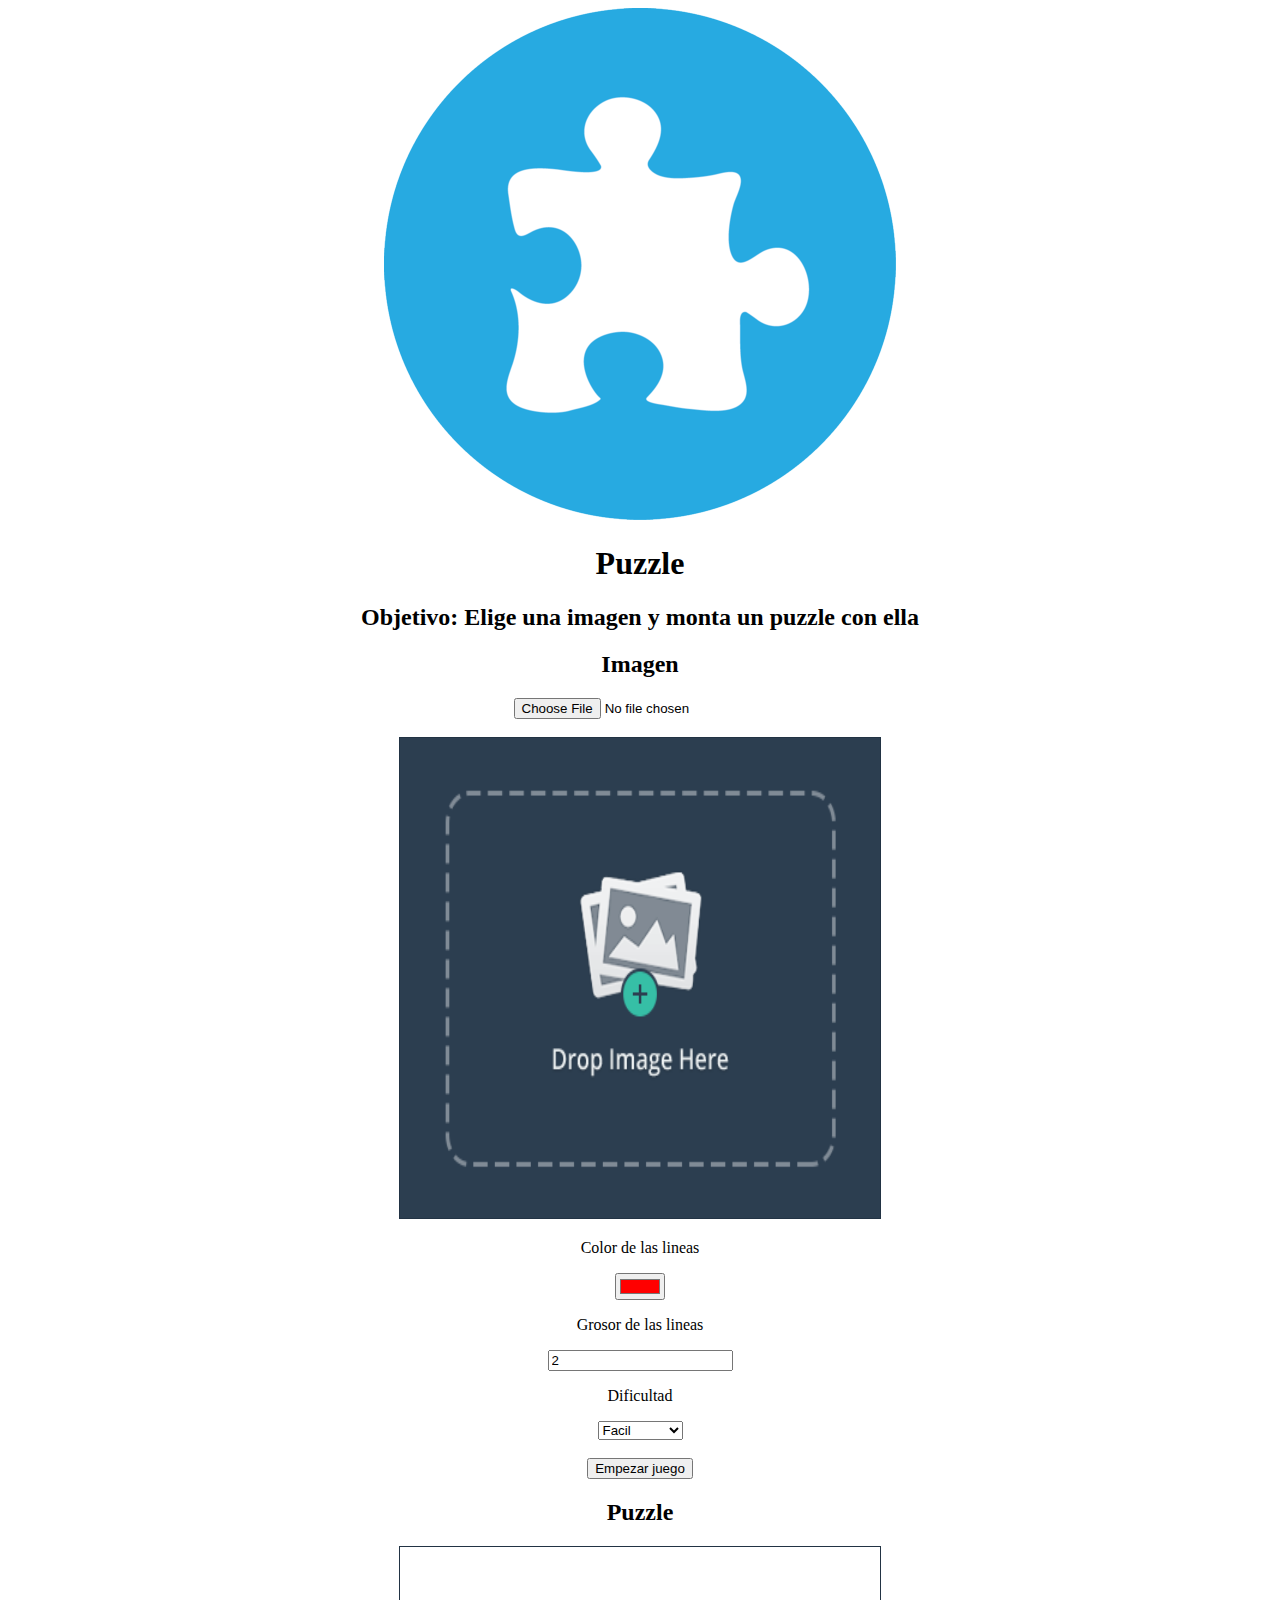
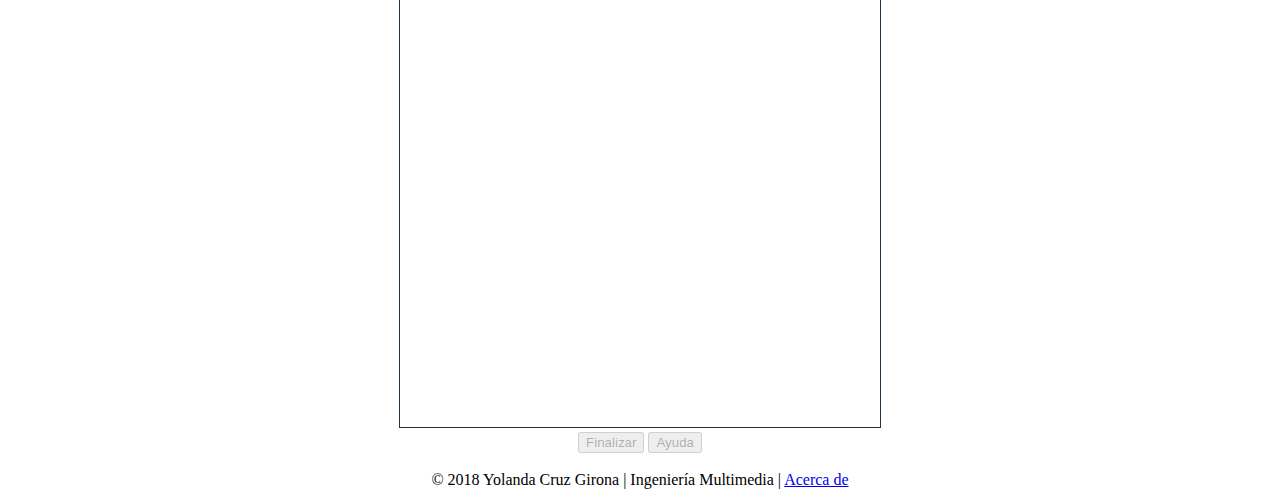
==== index.html @ 963740ae "Add files via upload" ====
<!DOCTYPE html>
<html lang="es">


	<head>
		<meta charset="UTF-8">
		<meta name="author" content="Yolanda Cruz Girona">
		<title>Puzzle</title>
		<script src="javascript/script.js"></script>
		<link rel="stylesheet" href="css/estilo.css">
	</head>

  <body onload="init();">
		<header>
      <a id="logo" href="index.html"><img src="img/logo.png" alt="Logo"></a>
      <div>
  			<h1>Puzzle</h1>
        <h2>Objetivo: Elige una imagen y monta un puzzle con ella<h2>
      </div>
		</header>
    <section>
      <h2>Imagen</h2>
			<form id="form1">
				<input id="uploadImage" type="file" name="myPhoto" onchange="cambiarFoto();" accept="image/*"/>
			</form>
			<br>
      <canvas width="480" height="480" id="cv01" onclick="cambiarFotoclick();">

			</canvas>
			<br>
			<fieldset id="myModal2" class="modal">

			  <!-- Modal content -->
			  <div class="modal-content" id="modal-content">
			    <span class="close">&times;</span>
			    <h2>¡Error!</h2>
					<p>No has seleccionado ninguna imagen</p>
			  </div>

			</fieldset>
        <article>
          <p>Color de las lineas</p>
          <input id="botCol" type="color" name="favcolor" value="#ff0000">
          <p>Grosor de las lineas</p>
          <input id="grosor" value=2 type="numer">
          <p>Dificultad</p>
         <select id="botDif">
            <option value="0">Facil</option>
            <option value="1">Intermedia</option>
            <option value="2">Dificil</option>
          </select>
        </article>
				<br>
				<button id="botEmp" onclick="empezarJuego()" id="myBtn">Empezar juego</button>
				<br>
    </section>
    <section>
      <h2>Puzzle</h2>
      <div id="number"></div>
      <canvas width="480" height="480" id="cv02" onmousemove="mouse_move(event);" onclick="mouse_click(event);">

			</canvas>
			<br>
			<article>
				<button id="botFin" disabled onclick="finalizar();">Finalizar</button>
				<button id="botAyu" disabled>Ayuda</button>
			</article>
			<br>
    </section>
    <footer>
      © 2018 Yolanda Cruz Girona | Ingeniería Multimedia | <a href="acerca.html" >Acerca de</a>
    </footer>
  </body>
</html>
---- css/estilo.css ----
body{
	text-align: center;
}

canvas{
	border: 1px solid #234;
}
/*section{
	display: inline-block;
	float: left;
	margin-left: .3em;
}*/

/* The Modal (background) */
.modal {
    display: none; /* Hidden by default */
    position: fixed; /* Stay in place */
    /*z-index: 1; /* Sit on top */
    padding-top: 25em; /* Location of the box */
    left: 0;
    top: 0;
    width: 100%; /* Full width */
    height: 100%; /* Full height */
    overflow: auto; /* Enable scroll if needed */
    background-color: #99cc99; /* Fallback color */
    background-color: rgba(0,0,0,0.4); /* Black w/ opacity */
}

/* Modal Content */
.modal-content {
    background-color: #99cc99;
		color: white;
    margin: auto;
    padding: 2em;
    /*border: 1px solid #888;*/
    width: 30%;

}

/* The Close Button */
.close {
    color: #aaaaaa;
    float: right;
    font-size: 28px;
    font-weight: bold;
}

.close:hover,
.close:focus {
    color: #000;
    text-decoration: none;
    cursor: pointer;
}
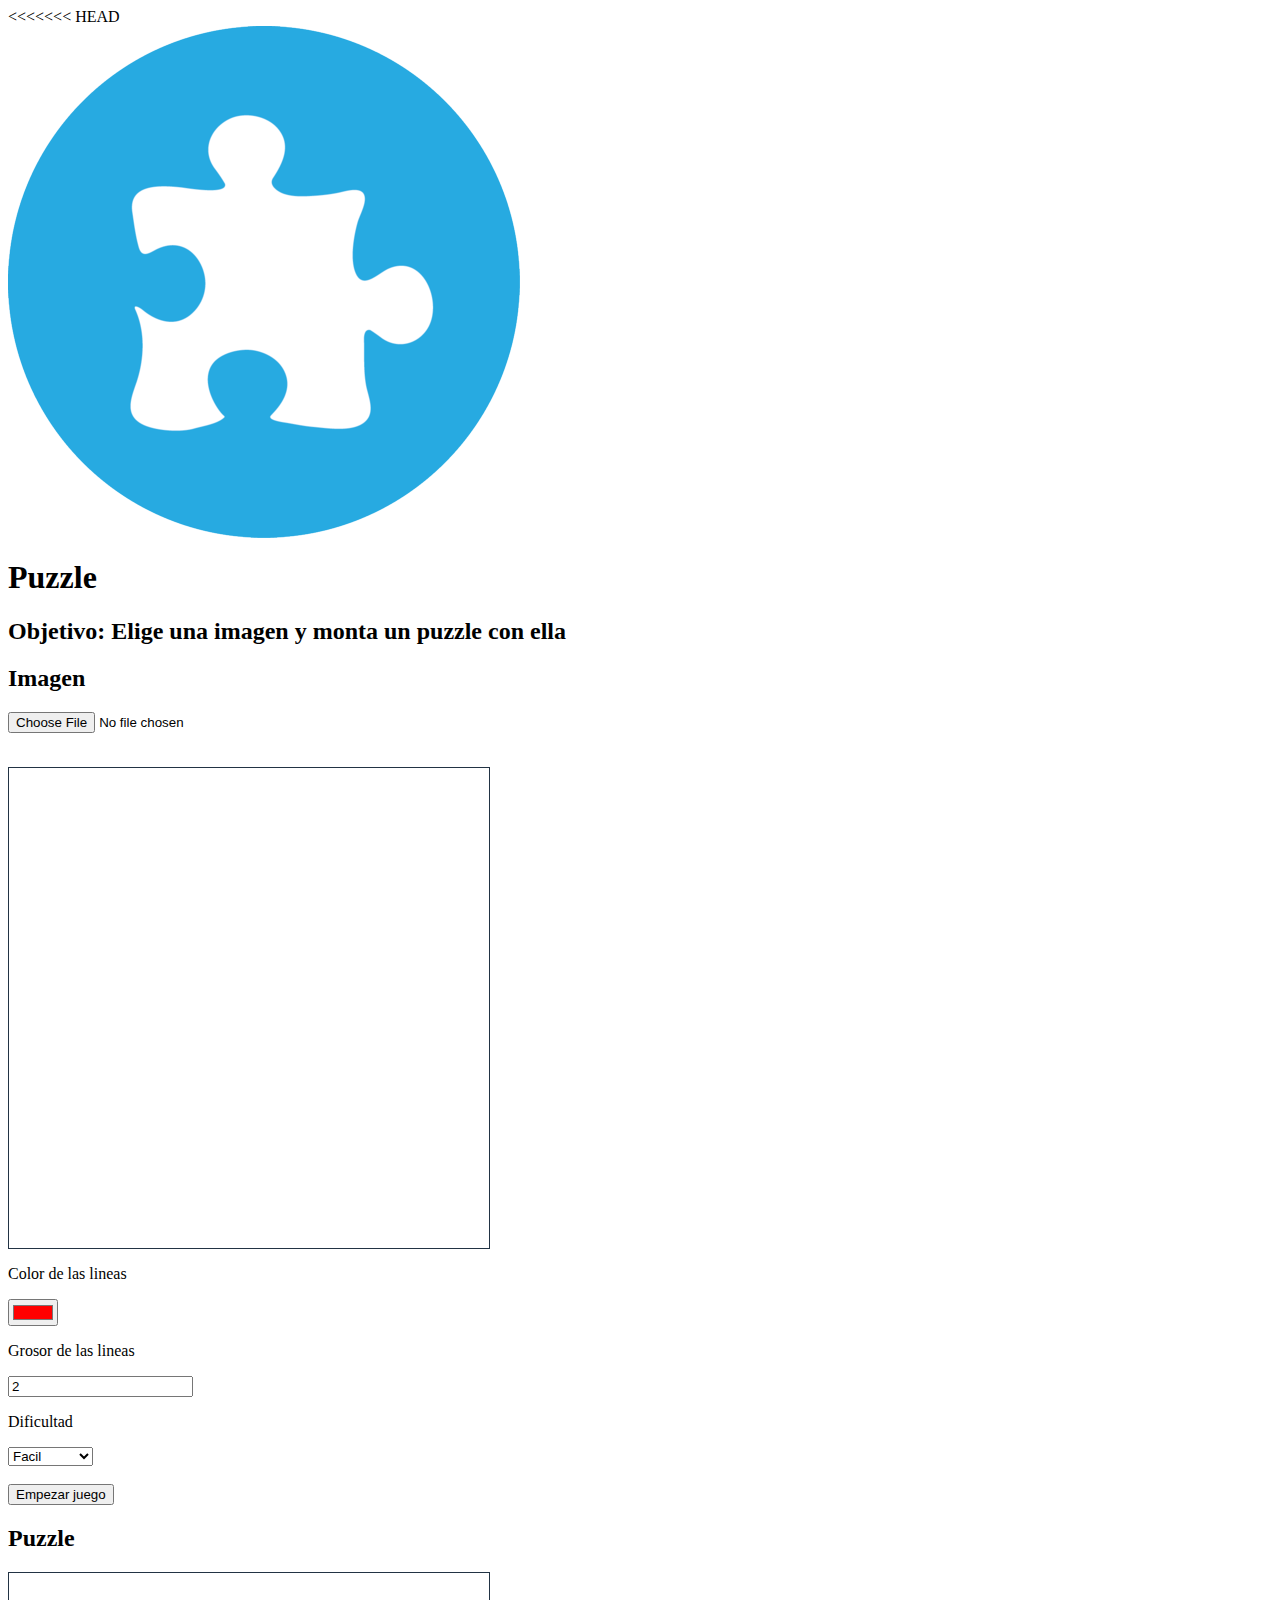
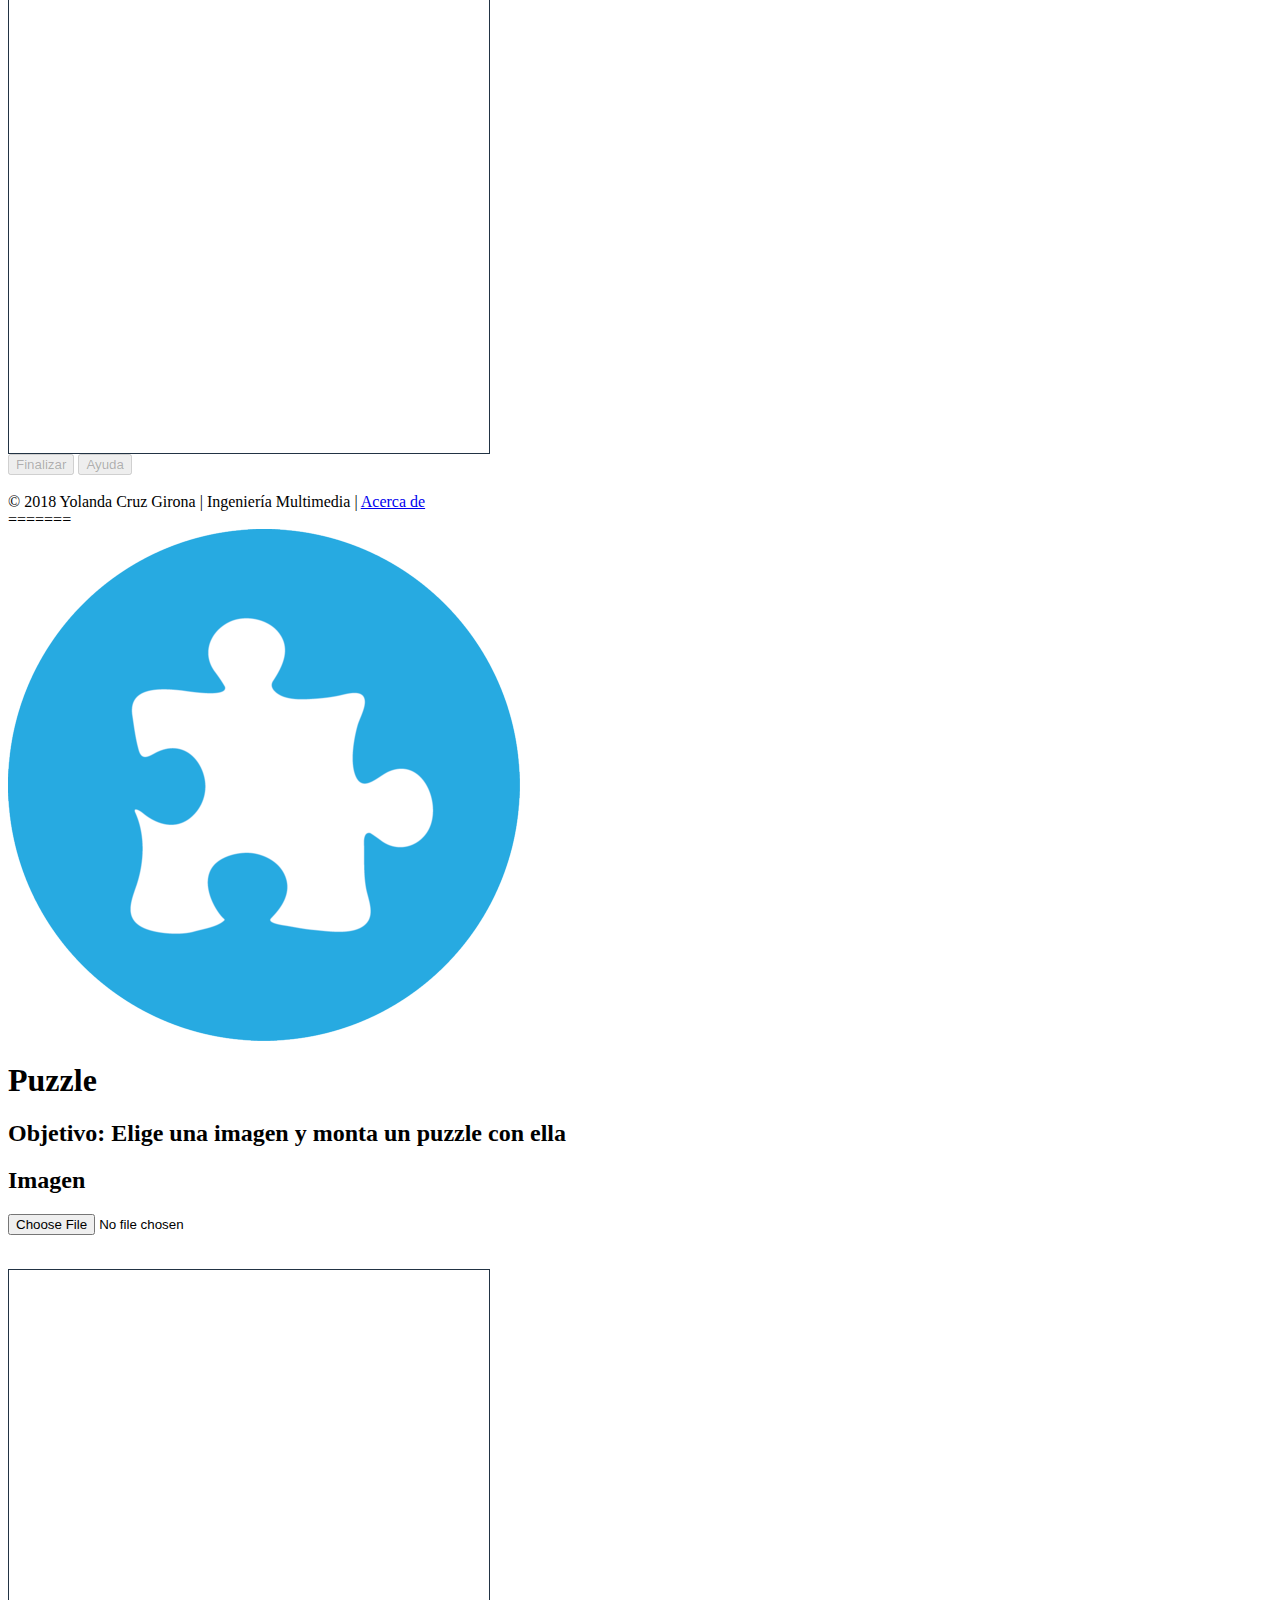
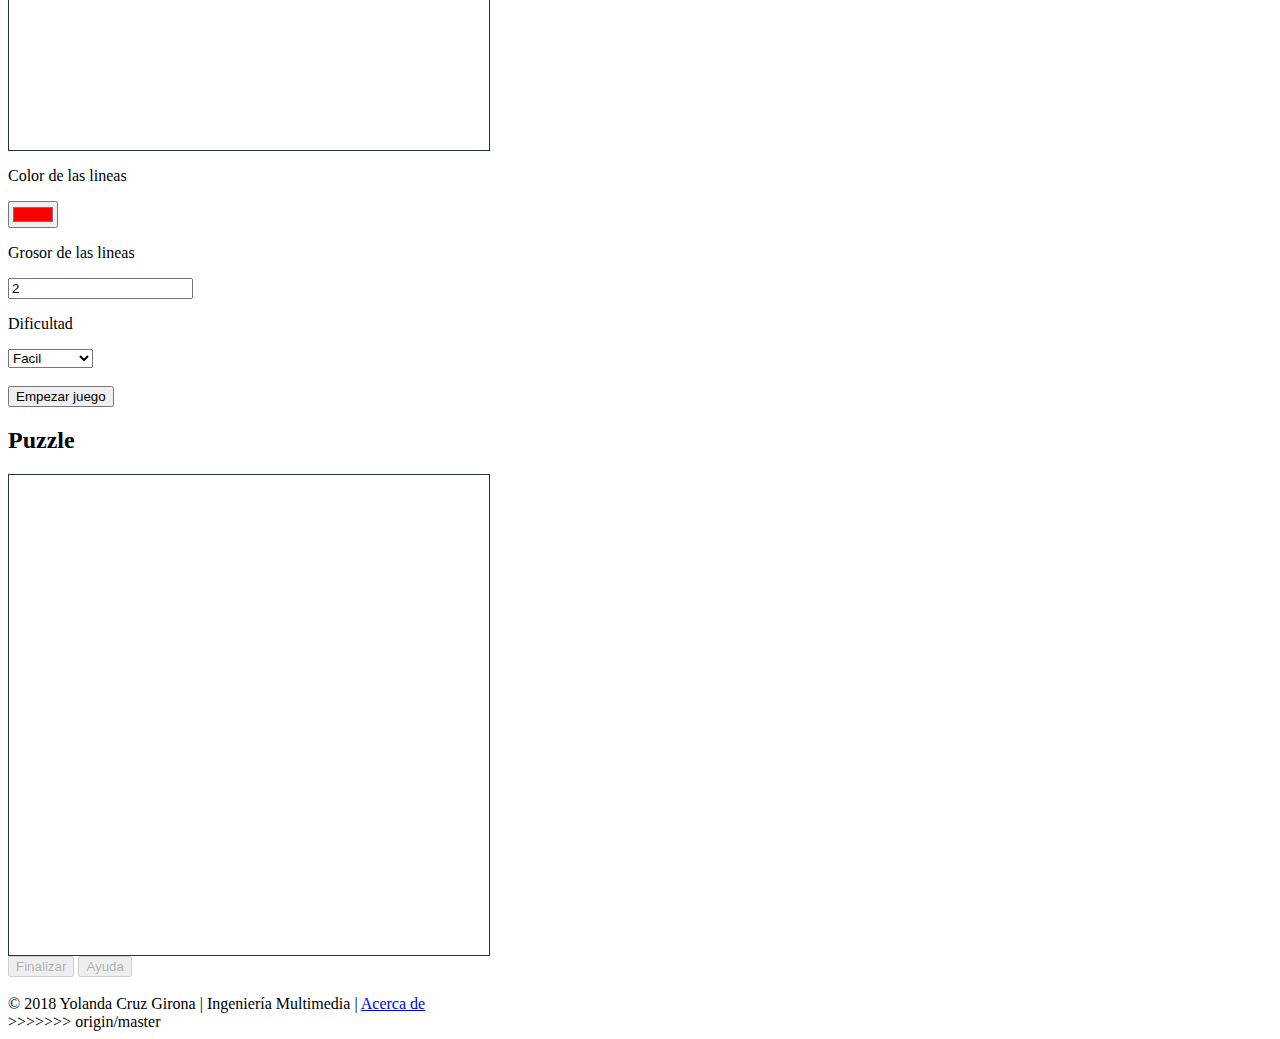
==== commit 906bde29: "Merge remote-tracking branch 'origin/master'" ====
--- a/index.html
+++ b/index.html
@@ -1,74 +1,144 @@
-<!DOCTYPE html>
-<html lang="es">
-
-
-	<head>
-		<meta charset="UTF-8">
-		<meta name="author" content="Yolanda Cruz Girona">
-		<title>Puzzle</title>
-		<script src="javascript/script.js"></script>
-		<link rel="stylesheet" href="css/estilo.css">
-	</head>
-
-  <body onload="init();">
-		<header>
-      <a id="logo" href="index.html"><img src="img/logo.png" alt="Logo"></a>
-      <div>
-  			<h1>Puzzle</h1>
-        <h2>Objetivo: Elige una imagen y monta un puzzle con ella<h2>
-      </div>
-		</header>
-    <section>
-      <h2>Imagen</h2>
-			<form id="form1">
-				<input id="uploadImage" type="file" name="myPhoto" onchange="cambiarFoto();" accept="image/*"/>
-			</form>
-			<br>
-      <canvas width="480" height="480" id="cv01" onclick="cambiarFotoclick();">
-
-			</canvas>
-			<br>
-			<fieldset id="myModal2" class="modal">
-
-			  <!-- Modal content -->
-			  <div class="modal-content" id="modal-content">
-			    <span class="close">&times;</span>
-			    <h2>¡Error!</h2>
-					<p>No has seleccionado ninguna imagen</p>
-			  </div>
-
-			</fieldset>
-        <article>
-          <p>Color de las lineas</p>
-          <input id="botCol" type="color" name="favcolor" value="#ff0000">
-          <p>Grosor de las lineas</p>
-          <input id="grosor" value=2 type="numer">
-          <p>Dificultad</p>
-         <select id="botDif">
-            <option value="0">Facil</option>
-            <option value="1">Intermedia</option>
-            <option value="2">Dificil</option>
-          </select>
-        </article>
-				<br>
-				<button id="botEmp" onclick="empezarJuego()" id="myBtn">Empezar juego</button>
-				<br>
-    </section>
-    <section>
-      <h2>Puzzle</h2>
-      <div id="number"></div>
-      <canvas width="480" height="480" id="cv02" onmousemove="mouse_move(event);" onclick="mouse_click(event);">
-
-			</canvas>
-			<br>
-			<article>
-				<button id="botFin" disabled onclick="finalizar();">Finalizar</button>
-				<button id="botAyu" disabled>Ayuda</button>
-			</article>
-			<br>
-    </section>
-    <footer>
-      © 2018 Yolanda Cruz Girona | Ingeniería Multimedia | <a href="acerca.html" >Acerca de</a>
-    </footer>
-  </body>
-</html>
+<<<<<<< HEAD
+<!DOCTYPE html>
+<html lang="es">
+
+
+	<head>
+		<meta charset="UTF-8">
+		<meta name="author" content="Yolanda Cruz Girona">
+		<title>Puzzle</title>
+		<script src="javascript/script.js"></script>
+		<link rel="stylesheet" href="css/estilo.css">
+	</head>
+
+  <body onload="init();">
+		<header>
+      <a id="logo" href="index.html"><img src="img/logo.png" alt="Logo"></a>
+      <div>
+  			<h1>Puzzle</h1>
+        <h2>Objetivo: Elige una imagen y monta un puzzle con ella<h2>
+      </div>
+		</header>
+    <section>
+      <h2>Imagen</h2>
+			<form id="form1">
+				<input id="uploadImage" type="file" name="myPhoto" onchange="cambiarFoto();" accept="image/*"/>
+			</form>
+			<br>
+      <canvas width="480" height="480" id="cv01" onclick="cambiarFotoclick();">
+
+			</canvas>
+			<br>
+			<fieldset id="myModal2" class="modal">
+
+			</fieldset>
+        <article>
+          <p>Color de las lineas</p>
+          <input id="botCol" type="color" name="favcolor" value="#ff0000">
+          <p>Grosor de las lineas</p>
+          <input id="grosor" value=2 type="numer">
+          <p>Dificultad</p>
+         <select id="botDif">
+            <option value="0">Facil</option>
+            <option value="1">Intermedia</option>
+            <option value="2">Dificil</option>
+          </select>
+        </article>
+				<br>
+				<button id="botEmp" onclick="empezarJuego()" id="myBtn">Empezar juego</button>
+				<br>
+    </section>
+    <section>
+      <h2>Puzzle</h2>
+      <div id="number"></div>
+      <canvas width="480" height="480" id="cv02" onmousemove="mouse_move(event);" onclick="mouse_click(event);">
+
+			</canvas>
+			<br>
+			<article>
+				<button id="botFin" disabled onclick="finalizar();">Finalizar</button>
+				<button id="botAyu" disabled>Ayuda</button>
+			</article>
+			<br>
+    </section>
+    <footer>
+      © 2018 Yolanda Cruz Girona | Ingeniería Multimedia | <a href="acerca.html" >Acerca de</a>
+    </footer>
+  </body>
+</html>
+=======
+<!DOCTYPE html>
+<html lang="es">
+
+
+	<head>
+		<meta charset="UTF-8">
+		<meta name="author" content="Yolanda Cruz Girona">
+		<title>Puzzle</title>
+		<script src="javascript/script.js"></script>
+		<link rel="stylesheet" href="css/estilo.css">
+	</head>
+
+  <body onload="init();">
+		<header>
+      <a id="logo" href="index.html"><img src="img/logo.png" alt="Logo"></a>
+      <div>
+  			<h1>Puzzle</h1>
+        <h2>Objetivo: Elige una imagen y monta un puzzle con ella<h2>
+      </div>
+		</header>
+    <section>
+      <h2>Imagen</h2>
+			<form id="form1">
+				<input id="uploadImage" type="file" name="myPhoto" onchange="cambiarFoto();" accept="image/*"/>
+			</form>
+			<br>
+      <canvas width="480" height="480" id="cv01" onclick="cambiarFotoclick();">
+
+			</canvas>
+			<br>
+			<fieldset id="myModal2" class="modal">
+
+			  <!-- Modal content -->
+			  <div class="modal-content" id="modal-content">
+			    <span class="close">&times;</span>
+			    <h2>¡Error!</h2>
+					<p>No has seleccionado ninguna imagen</p>
+			  </div>
+
+			</fieldset>
+        <article>
+          <p>Color de las lineas</p>
+          <input id="botCol" type="color" name="favcolor" value="#ff0000">
+          <p>Grosor de las lineas</p>
+          <input id="grosor" value=2 type="numer">
+          <p>Dificultad</p>
+         <select id="botDif">
+            <option value="0">Facil</option>
+            <option value="1">Intermedia</option>
+            <option value="2">Dificil</option>
+          </select>
+        </article>
+				<br>
+				<button id="botEmp" onclick="empezarJuego()" id="myBtn">Empezar juego</button>
+				<br>
+    </section>
+    <section>
+      <h2>Puzzle</h2>
+      <div id="number"></div>
+      <canvas width="480" height="480" id="cv02" onmousemove="mouse_move(event);" onclick="mouse_click(event);">
+
+			</canvas>
+			<br>
+			<article>
+				<button id="botFin" disabled onclick="finalizar();">Finalizar</button>
+				<button id="botAyu" disabled>Ayuda</button>
+			</article>
+			<br>
+    </section>
+    <footer>
+      © 2018 Yolanda Cruz Girona | Ingeniería Multimedia | <a href="acerca.html" >Acerca de</a>
+    </footer>
+  </body>
+</html>
+>>>>>>> origin/master
--- a/css/estilo.css
+++ b/css/estilo.css
@@ -1,53 +1,109 @@
-body{
-	text-align: center;
-}
-
-canvas{
-	border: 1px solid #234;
-}
-/*section{
-	display: inline-block;
-	float: left;
-	margin-left: .3em;
-}*/
-
-/* The Modal (background) */
-.modal {
-    display: none; /* Hidden by default */
-    position: fixed; /* Stay in place */
-    /*z-index: 1; /* Sit on top */
-    padding-top: 25em; /* Location of the box */
-    left: 0;
-    top: 0;
-    width: 100%; /* Full width */
-    height: 100%; /* Full height */
-    overflow: auto; /* Enable scroll if needed */
-    background-color: #99cc99; /* Fallback color */
-    background-color: rgba(0,0,0,0.4); /* Black w/ opacity */
-}
-
-/* Modal Content */
-.modal-content {
-    background-color: #99cc99;
-		color: white;
-    margin: auto;
-    padding: 2em;
-    /*border: 1px solid #888;*/
-    width: 30%;
-
-}
-
-/* The Close Button */
-.close {
-    color: #aaaaaa;
-    float: right;
-    font-size: 28px;
-    font-weight: bold;
-}
-
-.close:hover,
-.close:focus {
-    color: #000;
-    text-decoration: none;
-    cursor: pointer;
-}
+<<<<<<< HEAD
+body{
+	text-align: center;
+}
+
+canvas{
+	border: 1px solid #234;
+}
+/*section{
+	display: inline-block;
+	float: left;
+	margin-left: .3em;
+}*/
+
+/* The Modal (background) */
+.modal {
+    display: none; /* Hidden by default */
+    position: fixed; /* Stay in place */
+    /*z-index: 1; /* Sit on top */
+    padding-top: 25em; /* Location of the box */
+    left: 0;
+    top: 0;
+    width: 100%; /* Full width */
+    height: 100%; /* Full height */
+    overflow: auto; /* Enable scroll if needed */
+    background-color: #99cc99; /* Fallback color */
+    background-color: rgba(0,0,0,0.4); /* Black w/ opacity */
+}
+
+/* Modal Content */
+.modal-content {
+    background-color: #99cc99;
+		color: white;
+    margin: auto;
+    padding: 2em;
+    /*border: 1px solid #888;*/
+    width: 30%;
+
+}
+
+/* The Close Button */
+.close {
+    color: #aaaaaa;
+    float: right;
+    font-size: 28px;
+    font-weight: bold;
+}
+
+.close:hover,
+.close:focus {
+    color: #000;
+    text-decoration: none;
+    cursor: pointer;
+}
+=======
+body{
+	text-align: center;
+}
+
+canvas{
+	border: 1px solid #234;
+}
+/*section{
+	display: inline-block;
+	float: left;
+	margin-left: .3em;
+}*/
+
+/* The Modal (background) */
+.modal {
+    display: none; /* Hidden by default */
+    position: fixed; /* Stay in place */
+    /*z-index: 1; /* Sit on top */
+    padding-top: 25em; /* Location of the box */
+    left: 0;
+    top: 0;
+    width: 100%; /* Full width */
+    height: 100%; /* Full height */
+    overflow: auto; /* Enable scroll if needed */
+    background-color: #99cc99; /* Fallback color */
+    background-color: rgba(0,0,0,0.4); /* Black w/ opacity */
+}
+
+/* Modal Content */
+.modal-content {
+    background-color: #99cc99;
+		color: white;
+    margin: auto;
+    padding: 2em;
+    /*border: 1px solid #888;*/
+    width: 30%;
+
+}
+
+/* The Close Button */
+.close {
+    color: #aaaaaa;
+    float: right;
+    font-size: 28px;
+    font-weight: bold;
+}
+
+.close:hover,
+.close:focus {
+    color: #000;
+    text-decoration: none;
+    cursor: pointer;
+}
+>>>>>>> origin/master
--- a/css/estilo.css
+++ b/css/estilo.css
@@ -1,53 +1,109 @@
-body{
-	text-align: center;
-}
-
-canvas{
-	border: 1px solid #234;
-}
-/*section{
-	display: inline-block;
-	float: left;
-	margin-left: .3em;
-}*/
-
-/* The Modal (background) */
-.modal {
-    display: none; /* Hidden by default */
-    position: fixed; /* Stay in place */
-    /*z-index: 1; /* Sit on top */
-    padding-top: 25em; /* Location of the box */
-    left: 0;
-    top: 0;
-    width: 100%; /* Full width */
-    height: 100%; /* Full height */
-    overflow: auto; /* Enable scroll if needed */
-    background-color: #99cc99; /* Fallback color */
-    background-color: rgba(0,0,0,0.4); /* Black w/ opacity */
-}
-
-/* Modal Content */
-.modal-content {
-    background-color: #99cc99;
-		color: white;
-    margin: auto;
-    padding: 2em;
-    /*border: 1px solid #888;*/
-    width: 30%;
-
-}
-
-/* The Close Button */
-.close {
-    color: #aaaaaa;
-    float: right;
-    font-size: 28px;
-    font-weight: bold;
-}
-
-.close:hover,
-.close:focus {
-    color: #000;
-    text-decoration: none;
-    cursor: pointer;
-}
+<<<<<<< HEAD
+body{
+	text-align: center;
+}
+
+canvas{
+	border: 1px solid #234;
+}
+/*section{
+	display: inline-block;
+	float: left;
+	margin-left: .3em;
+}*/
+
+/* The Modal (background) */
+.modal {
+    display: none; /* Hidden by default */
+    position: fixed; /* Stay in place */
+    /*z-index: 1; /* Sit on top */
+    padding-top: 25em; /* Location of the box */
+    left: 0;
+    top: 0;
+    width: 100%; /* Full width */
+    height: 100%; /* Full height */
+    overflow: auto; /* Enable scroll if needed */
+    background-color: #99cc99; /* Fallback color */
+    background-color: rgba(0,0,0,0.4); /* Black w/ opacity */
+}
+
+/* Modal Content */
+.modal-content {
+    background-color: #99cc99;
+		color: white;
+    margin: auto;
+    padding: 2em;
+    /*border: 1px solid #888;*/
+    width: 30%;
+
+}
+
+/* The Close Button */
+.close {
+    color: #aaaaaa;
+    float: right;
+    font-size: 28px;
+    font-weight: bold;
+}
+
+.close:hover,
+.close:focus {
+    color: #000;
+    text-decoration: none;
+    cursor: pointer;
+}
+=======
+body{
+	text-align: center;
+}
+
+canvas{
+	border: 1px solid #234;
+}
+/*section{
+	display: inline-block;
+	float: left;
+	margin-left: .3em;
+}*/
+
+/* The Modal (background) */
+.modal {
+    display: none; /* Hidden by default */
+    position: fixed; /* Stay in place */
+    /*z-index: 1; /* Sit on top */
+    padding-top: 25em; /* Location of the box */
+    left: 0;
+    top: 0;
+    width: 100%; /* Full width */
+    height: 100%; /* Full height */
+    overflow: auto; /* Enable scroll if needed */
+    background-color: #99cc99; /* Fallback color */
+    background-color: rgba(0,0,0,0.4); /* Black w/ opacity */
+}
+
+/* Modal Content */
+.modal-content {
+    background-color: #99cc99;
+		color: white;
+    margin: auto;
+    padding: 2em;
+    /*border: 1px solid #888;*/
+    width: 30%;
+
+}
+
+/* The Close Button */
+.close {
+    color: #aaaaaa;
+    float: right;
+    font-size: 28px;
+    font-weight: bold;
+}
+
+.close:hover,
+.close:focus {
+    color: #000;
+    text-decoration: none;
+    cursor: pointer;
+}
+>>>>>>> origin/master
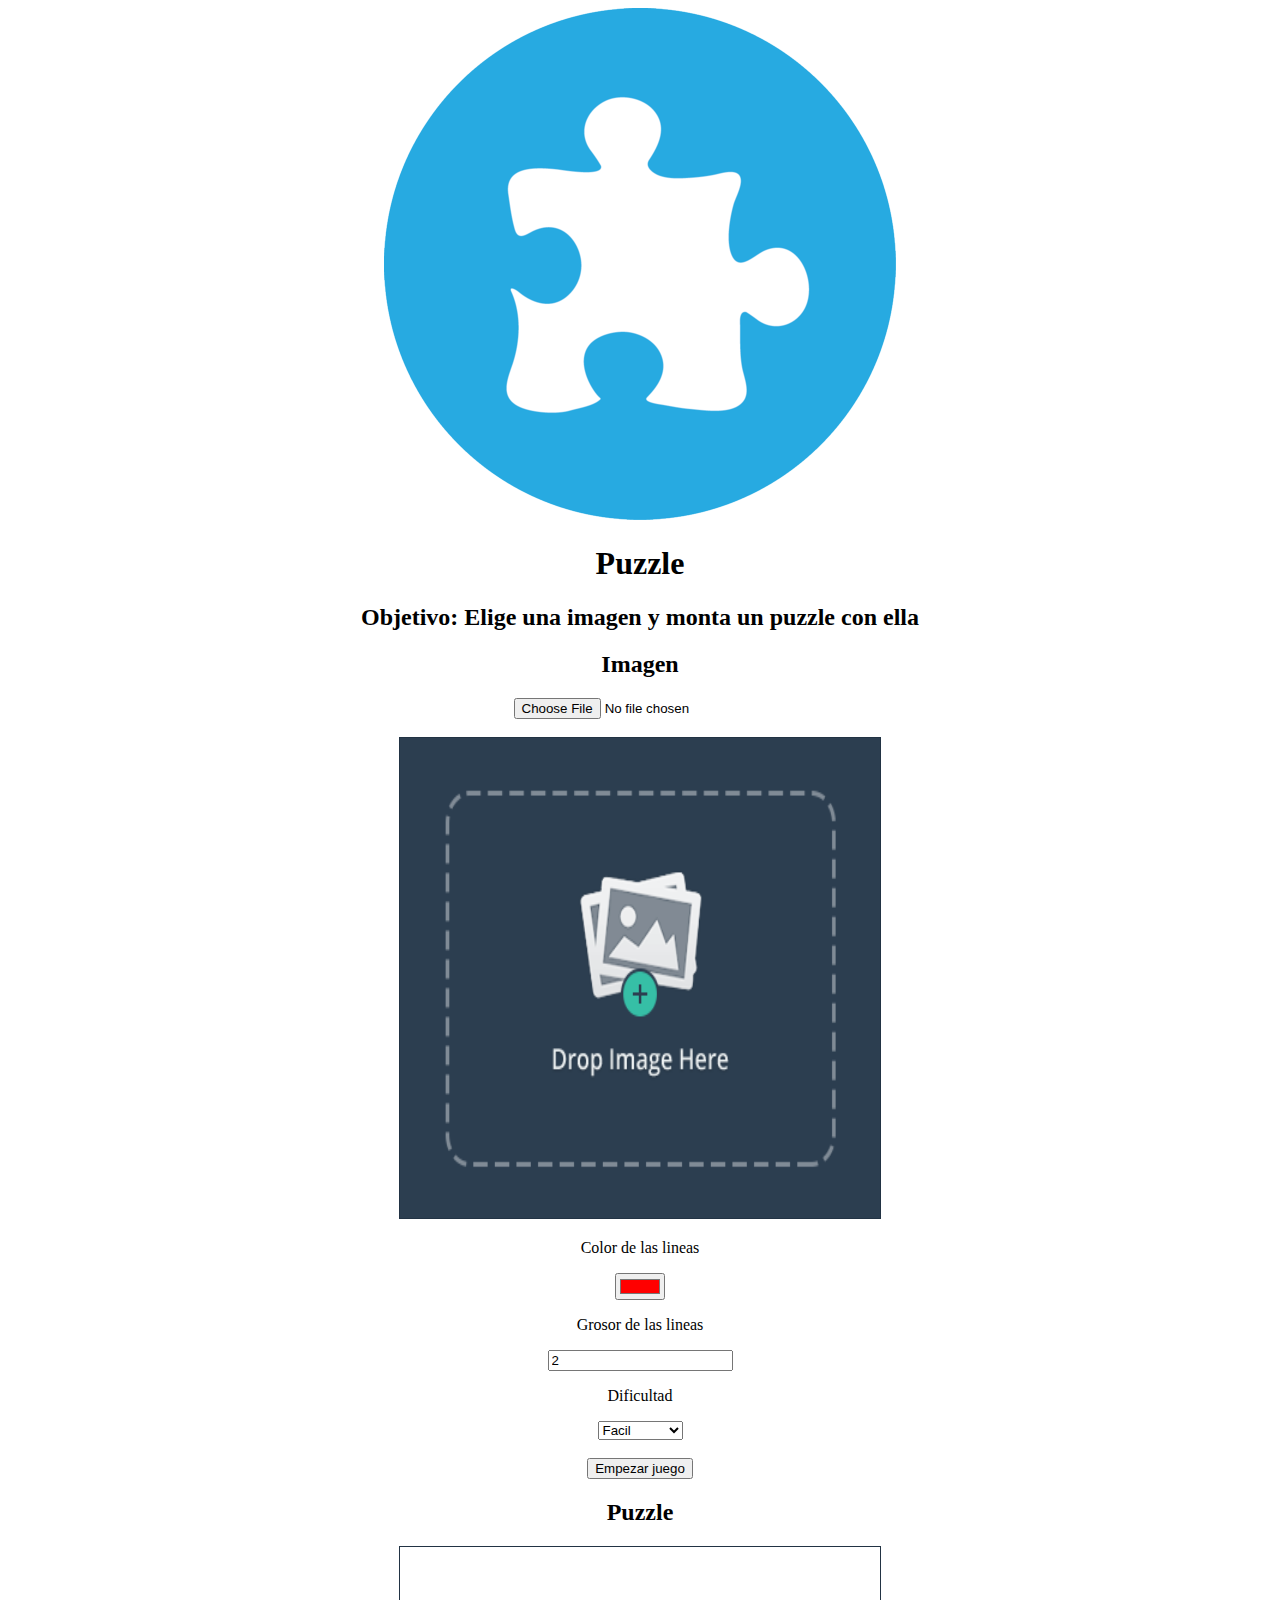
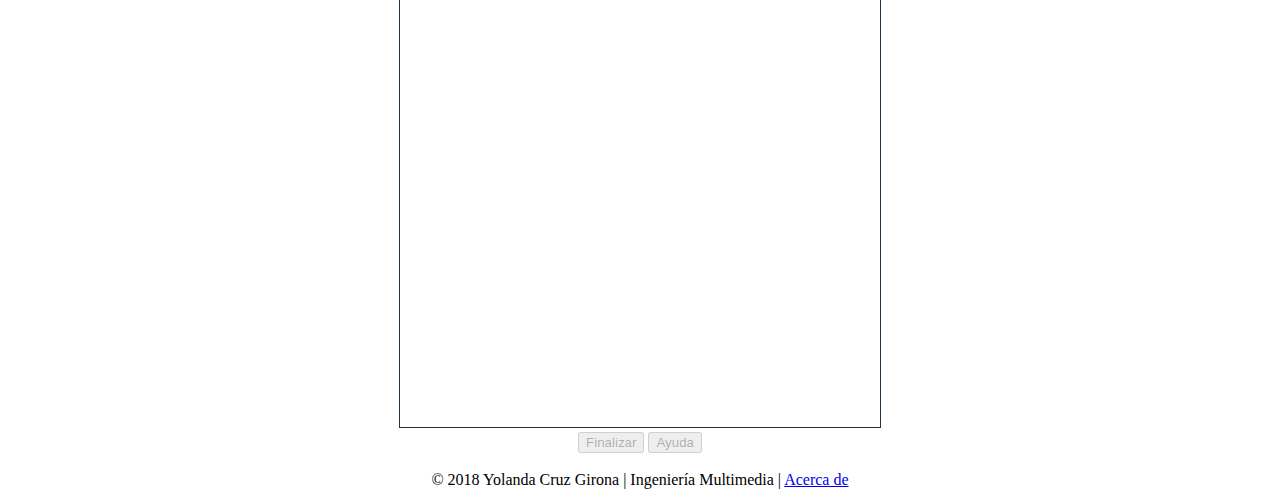
==== commit 5d26521e: "Add files via upload" ====
--- a/index.html
+++ b/index.html
@@ -1,144 +1,67 @@
-<<<<<<< HEAD
-<!DOCTYPE html>
-<html lang="es">
-
-
-	<head>
-		<meta charset="UTF-8">
-		<meta name="author" content="Yolanda Cruz Girona">
-		<title>Puzzle</title>
-		<script src="javascript/script.js"></script>
-		<link rel="stylesheet" href="css/estilo.css">
-	</head>
-
-  <body onload="init();">
-		<header>
-      <a id="logo" href="index.html"><img src="img/logo.png" alt="Logo"></a>
-      <div>
-  			<h1>Puzzle</h1>
-        <h2>Objetivo: Elige una imagen y monta un puzzle con ella<h2>
-      </div>
-		</header>
-    <section>
-      <h2>Imagen</h2>
-			<form id="form1">
-				<input id="uploadImage" type="file" name="myPhoto" onchange="cambiarFoto();" accept="image/*"/>
-			</form>
-			<br>
-      <canvas width="480" height="480" id="cv01" onclick="cambiarFotoclick();">
-
-			</canvas>
-			<br>
-			<fieldset id="myModal2" class="modal">
-
-			</fieldset>
-        <article>
-          <p>Color de las lineas</p>
-          <input id="botCol" type="color" name="favcolor" value="#ff0000">
-          <p>Grosor de las lineas</p>
-          <input id="grosor" value=2 type="numer">
-          <p>Dificultad</p>
-         <select id="botDif">
-            <option value="0">Facil</option>
-            <option value="1">Intermedia</option>
-            <option value="2">Dificil</option>
-          </select>
-        </article>
-				<br>
-				<button id="botEmp" onclick="empezarJuego()" id="myBtn">Empezar juego</button>
-				<br>
-    </section>
-    <section>
-      <h2>Puzzle</h2>
-      <div id="number"></div>
-      <canvas width="480" height="480" id="cv02" onmousemove="mouse_move(event);" onclick="mouse_click(event);">
-
-			</canvas>
-			<br>
-			<article>
-				<button id="botFin" disabled onclick="finalizar();">Finalizar</button>
-				<button id="botAyu" disabled>Ayuda</button>
-			</article>
-			<br>
-    </section>
-    <footer>
-      © 2018 Yolanda Cruz Girona | Ingeniería Multimedia | <a href="acerca.html" >Acerca de</a>
-    </footer>
-  </body>
-</html>
-=======
-<!DOCTYPE html>
-<html lang="es">
-
-
-	<head>
-		<meta charset="UTF-8">
-		<meta name="author" content="Yolanda Cruz Girona">
-		<title>Puzzle</title>
-		<script src="javascript/script.js"></script>
-		<link rel="stylesheet" href="css/estilo.css">
-	</head>
-
-  <body onload="init();">
-		<header>
-      <a id="logo" href="index.html"><img src="img/logo.png" alt="Logo"></a>
-      <div>
-  			<h1>Puzzle</h1>
-        <h2>Objetivo: Elige una imagen y monta un puzzle con ella<h2>
-      </div>
-		</header>
-    <section>
-      <h2>Imagen</h2>
-			<form id="form1">
-				<input id="uploadImage" type="file" name="myPhoto" onchange="cambiarFoto();" accept="image/*"/>
-			</form>
-			<br>
-      <canvas width="480" height="480" id="cv01" onclick="cambiarFotoclick();">
-
-			</canvas>
-			<br>
-			<fieldset id="myModal2" class="modal">
-
-			  <!-- Modal content -->
-			  <div class="modal-content" id="modal-content">
-			    <span class="close">&times;</span>
-			    <h2>¡Error!</h2>
-					<p>No has seleccionado ninguna imagen</p>
-			  </div>
-
-			</fieldset>
-        <article>
-          <p>Color de las lineas</p>
-          <input id="botCol" type="color" name="favcolor" value="#ff0000">
-          <p>Grosor de las lineas</p>
-          <input id="grosor" value=2 type="numer">
-          <p>Dificultad</p>
-         <select id="botDif">
-            <option value="0">Facil</option>
-            <option value="1">Intermedia</option>
-            <option value="2">Dificil</option>
-          </select>
-        </article>
-				<br>
-				<button id="botEmp" onclick="empezarJuego()" id="myBtn">Empezar juego</button>
-				<br>
-    </section>
-    <section>
-      <h2>Puzzle</h2>
-      <div id="number"></div>
-      <canvas width="480" height="480" id="cv02" onmousemove="mouse_move(event);" onclick="mouse_click(event);">
-
-			</canvas>
-			<br>
-			<article>
-				<button id="botFin" disabled onclick="finalizar();">Finalizar</button>
-				<button id="botAyu" disabled>Ayuda</button>
-			</article>
-			<br>
-    </section>
-    <footer>
-      © 2018 Yolanda Cruz Girona | Ingeniería Multimedia | <a href="acerca.html" >Acerca de</a>
-    </footer>
-  </body>
-</html>
->>>>>>> origin/master
+<!DOCTYPE html>
+<html lang="es">
+
+
+	<head>
+		<meta charset="UTF-8">
+		<meta name="author" content="Yolanda Cruz Girona">
+		<title>Puzzle</title>
+		<script src="javascript/script.js"></script>
+		<link rel="stylesheet" href="css/estilo.css">
+	</head>
+
+  <body onload="init();">
+		<header>
+      <a id="logo" href="index.html"><img src="img/logo.png" alt="Logo"></a>
+      <div>
+  			<h1>Puzzle</h1>
+        <h2>Objetivo: Elige una imagen y monta un puzzle con ella<h2>
+      </div>
+		</header>
+    <section>
+      <h2>Imagen</h2>
+			<form id="form1">
+				<input id="uploadImage" type="file" name="myPhoto" onchange="cambiarFoto();" accept="image/*"/>
+			</form>
+			<br>
+      <canvas width="480" height="480" id="cv01" onclick="cambiarFotoclick();">
+
+			</canvas>
+			<br>
+			<fieldset id="myModal2" class="modal">
+
+			</fieldset>
+        <article>
+          <p>Color de las lineas</p>
+          <input id="botCol" type="color" name="favcolor" value="#ff0000">
+          <p>Grosor de las lineas</p>
+          <input id="grosor" value=2 type="numer">
+          <p>Dificultad</p>
+         <select id="botDif">
+            <option value="0">Facil</option>
+            <option value="1">Intermedia</option>
+            <option value="2">Dificil</option>
+          </select>
+        </article>
+				<br>
+				<button id="botEmp" onclick="empezarJuego()" id="myBtn">Empezar juego</button>
+				<br>
+    </section>
+    <section>
+      <h2>Puzzle</h2>
+      <div id="number"></div>
+      <canvas width="480" height="480" id="cv02" onmousemove="mouse_move(event);" onclick="mouse_click(event);">
+
+			</canvas>
+			<br>
+			<article>
+				<button id="botFin" disabled onclick="finalizar();">Finalizar</button>
+				<button id="botAyu" disabled>Ayuda</button>
+			</article>
+			<br>
+    </section>
+    <footer>
+      © 2018 Yolanda Cruz Girona | Ingeniería Multimedia | <a href="acerca.html" >Acerca de</a>
+    </footer>
+  </body>
+</html>
--- a/css/estilo.css
+++ b/css/estilo.css
@@ -1,109 +1,53 @@
-<<<<<<< HEAD
-body{
-	text-align: center;
-}
-
-canvas{
-	border: 1px solid #234;
-}
-/*section{
-	display: inline-block;
-	float: left;
-	margin-left: .3em;
-}*/
-
-/* The Modal (background) */
-.modal {
-    display: none; /* Hidden by default */
-    position: fixed; /* Stay in place */
-    /*z-index: 1; /* Sit on top */
-    padding-top: 25em; /* Location of the box */
-    left: 0;
-    top: 0;
-    width: 100%; /* Full width */
-    height: 100%; /* Full height */
-    overflow: auto; /* Enable scroll if needed */
-    background-color: #99cc99; /* Fallback color */
-    background-color: rgba(0,0,0,0.4); /* Black w/ opacity */
-}
-
-/* Modal Content */
-.modal-content {
-    background-color: #99cc99;
-		color: white;
-    margin: auto;
-    padding: 2em;
-    /*border: 1px solid #888;*/
-    width: 30%;
-
-}
-
-/* The Close Button */
-.close {
-    color: #aaaaaa;
-    float: right;
-    font-size: 28px;
-    font-weight: bold;
-}
-
-.close:hover,
-.close:focus {
-    color: #000;
-    text-decoration: none;
-    cursor: pointer;
-}
-=======
-body{
-	text-align: center;
-}
-
-canvas{
-	border: 1px solid #234;
-}
-/*section{
-	display: inline-block;
-	float: left;
-	margin-left: .3em;
-}*/
-
-/* The Modal (background) */
-.modal {
-    display: none; /* Hidden by default */
-    position: fixed; /* Stay in place */
-    /*z-index: 1; /* Sit on top */
-    padding-top: 25em; /* Location of the box */
-    left: 0;
-    top: 0;
-    width: 100%; /* Full width */
-    height: 100%; /* Full height */
-    overflow: auto; /* Enable scroll if needed */
-    background-color: #99cc99; /* Fallback color */
-    background-color: rgba(0,0,0,0.4); /* Black w/ opacity */
-}
-
-/* Modal Content */
-.modal-content {
-    background-color: #99cc99;
-		color: white;
-    margin: auto;
-    padding: 2em;
-    /*border: 1px solid #888;*/
-    width: 30%;
-
-}
-
-/* The Close Button */
-.close {
-    color: #aaaaaa;
-    float: right;
-    font-size: 28px;
-    font-weight: bold;
-}
-
-.close:hover,
-.close:focus {
-    color: #000;
-    text-decoration: none;
-    cursor: pointer;
-}
->>>>>>> origin/master
+body{
+	text-align: center;
+}
+
+canvas{
+	border: 1px solid #234;
+}
+/*section{
+	display: inline-block;
+	float: left;
+	margin-left: .3em;
+}*/
+
+/* The Modal (background) */
+.modal {
+    display: none; /* Hidden by default */
+    position: fixed; /* Stay in place */
+    /*z-index: 1; /* Sit on top */
+    padding-top: 25em; /* Location of the box */
+    left: 0;
+    top: 0;
+    width: 100%; /* Full width */
+    height: 100%; /* Full height */
+    overflow: auto; /* Enable scroll if needed */
+    background-color: #99cc99; /* Fallback color */
+    background-color: rgba(0,0,0,0.4); /* Black w/ opacity */
+}
+
+/* Modal Content */
+.modal-content {
+    background-color: #99cc99;
+		color: white;
+    margin: auto;
+    padding: 2em;
+    /*border: 1px solid #888;*/
+    width: 30%;
+
+}
+
+/* The Close Button */
+.close {
+    color: #aaaaaa;
+    float: right;
+    font-size: 28px;
+    font-weight: bold;
+}
+
+.close:hover,
+.close:focus {
+    color: #000;
+    text-decoration: none;
+    cursor: pointer;
+}
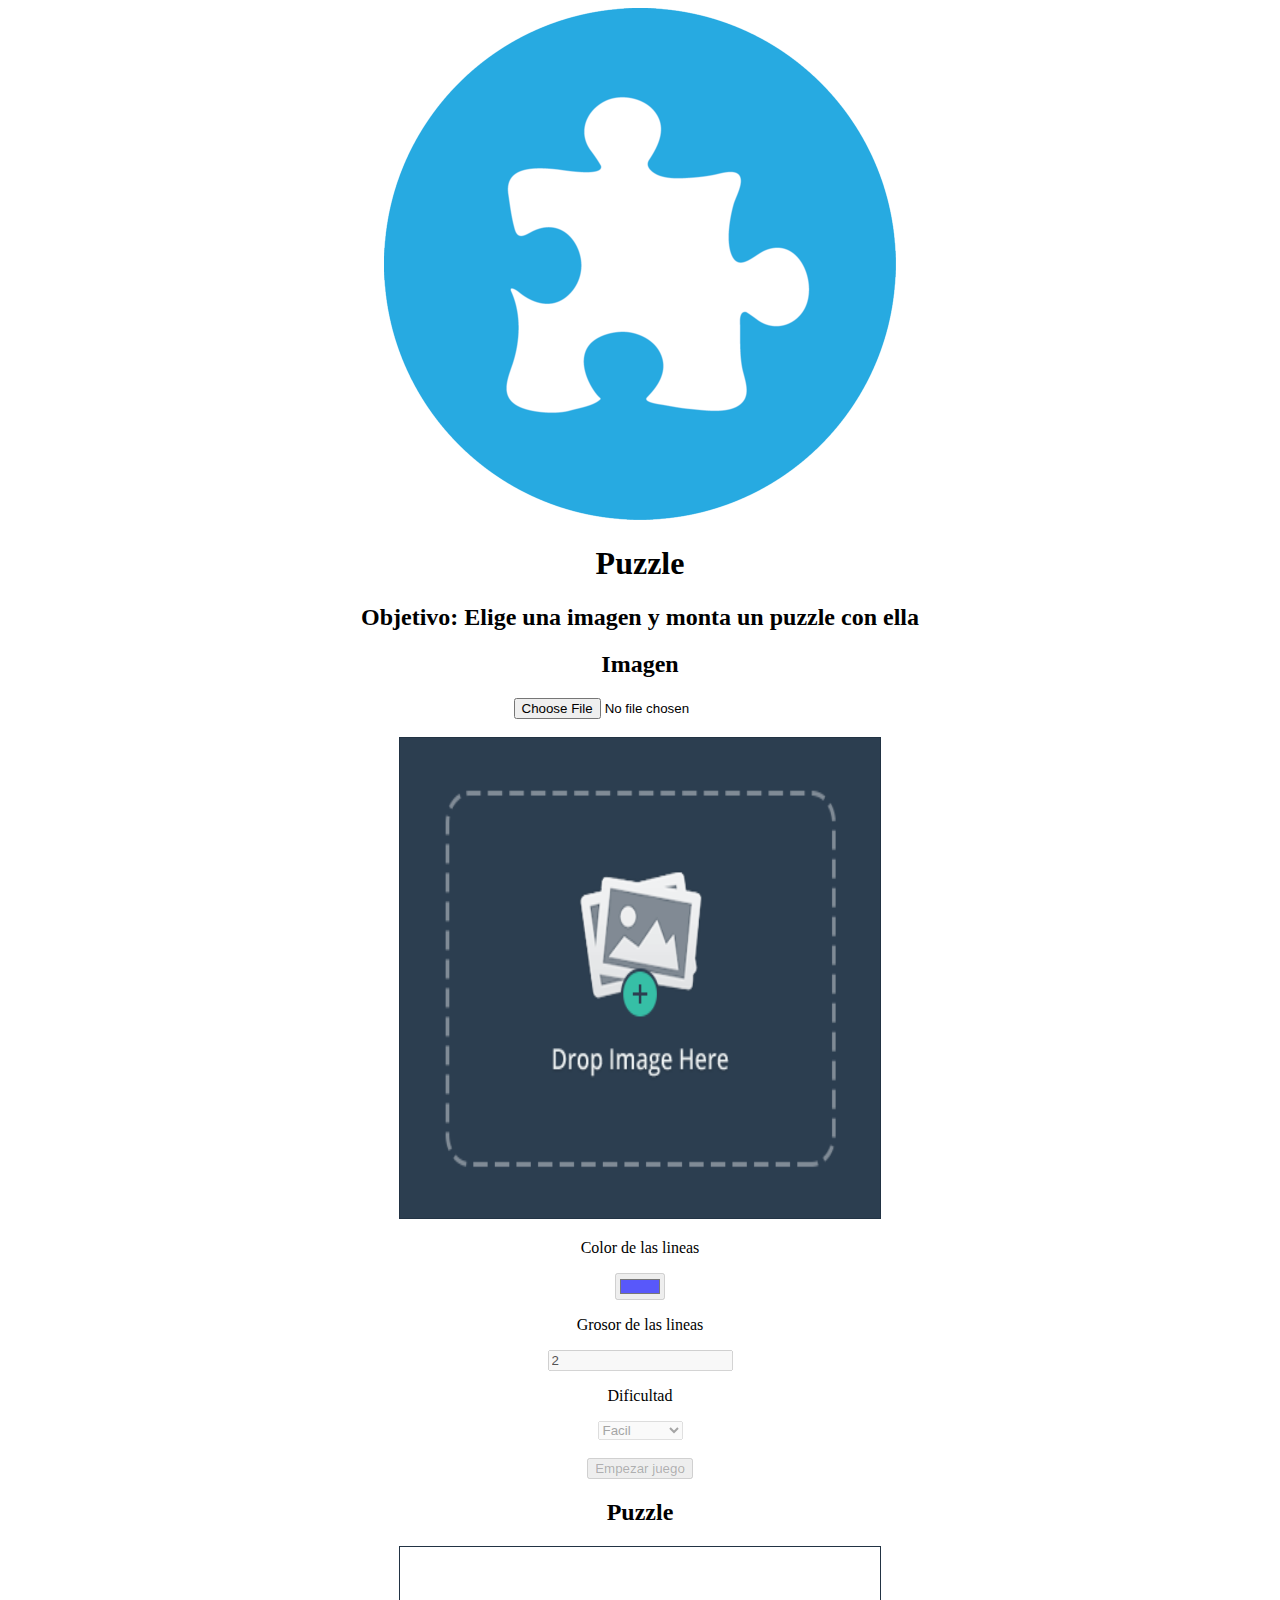
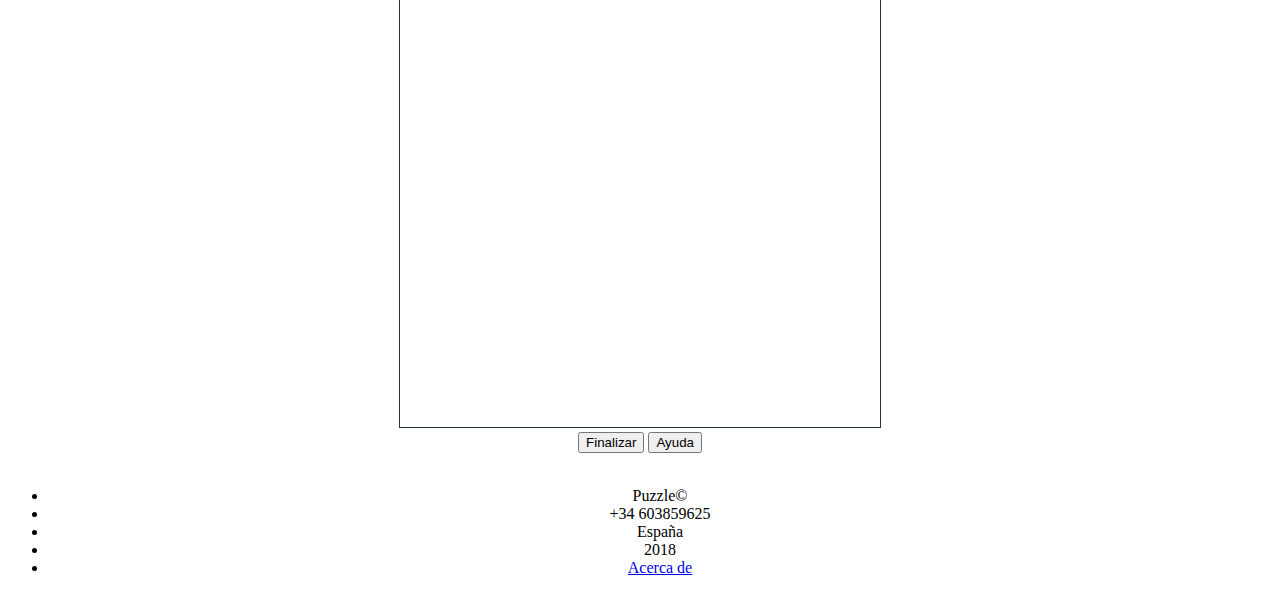
==== commit 79e55074: "que va tío" ====
--- a/index.html
+++ b/index.html
@@ -33,35 +33,46 @@
 			</fieldset>
         <article>
           <p>Color de las lineas</p>
-          <input id="botCol" type="color" name="favcolor" value="#ff0000">
+          <input id="botCol" type="color" name="favcolor" value="#5858FA" disabled onclick="previsualizar(event);">
           <p>Grosor de las lineas</p>
-          <input id="grosor" value=2 type="numer">
+          <input id="grosor" value=2 type="numer" disabled>
           <p>Dificultad</p>
-         <select id="botDif">
+         <select id="botDif" disabled onclick="previsualizar(event);">
             <option value="0">Facil</option>
             <option value="1">Intermedia</option>
             <option value="2">Dificil</option>
           </select>
         </article>
 				<br>
-				<button id="botEmp" onclick="empezarJuego()" id="myBtn">Empezar juego</button>
+				<button id="botEmp" onclick="empezarJuego();" id="myBtn" disabled>Empezar juego</button>
 				<br>
     </section>
     <section>
       <h2>Puzzle</h2>
+			<section id="marcador">
       <div id="number"></div>
+			</section>
       <canvas width="480" height="480" id="cv02" onmousemove="mouse_move(event);" onclick="mouse_click(event);">
 
 			</canvas>
+
 			<br>
 			<article>
 				<button id="botFin" disabled onclick="finalizar();">Finalizar</button>
-				<button id="botAyu" disabled>Ayuda</button>
+				<button id="botAyu" disabled onclick="aiuda();">Ayuda</button>
 			</article>
 			<br>
     </section>
     <footer>
-      © 2018 Yolanda Cruz Girona | Ingeniería Multimedia | <a href="acerca.html" >Acerca de</a>
+			<nav>
+				<ul>
+					<li>Puzzle&copy;</li>
+					<li>+34 603859625</li>
+					<li>España</li>
+					<li><time datetime="2018-06-08">2018</time></li>
+					<li><a href="acerca.html">Acerca de</a></li>
+				</ul>
+			</nav>
     </footer>
   </body>
 </html>
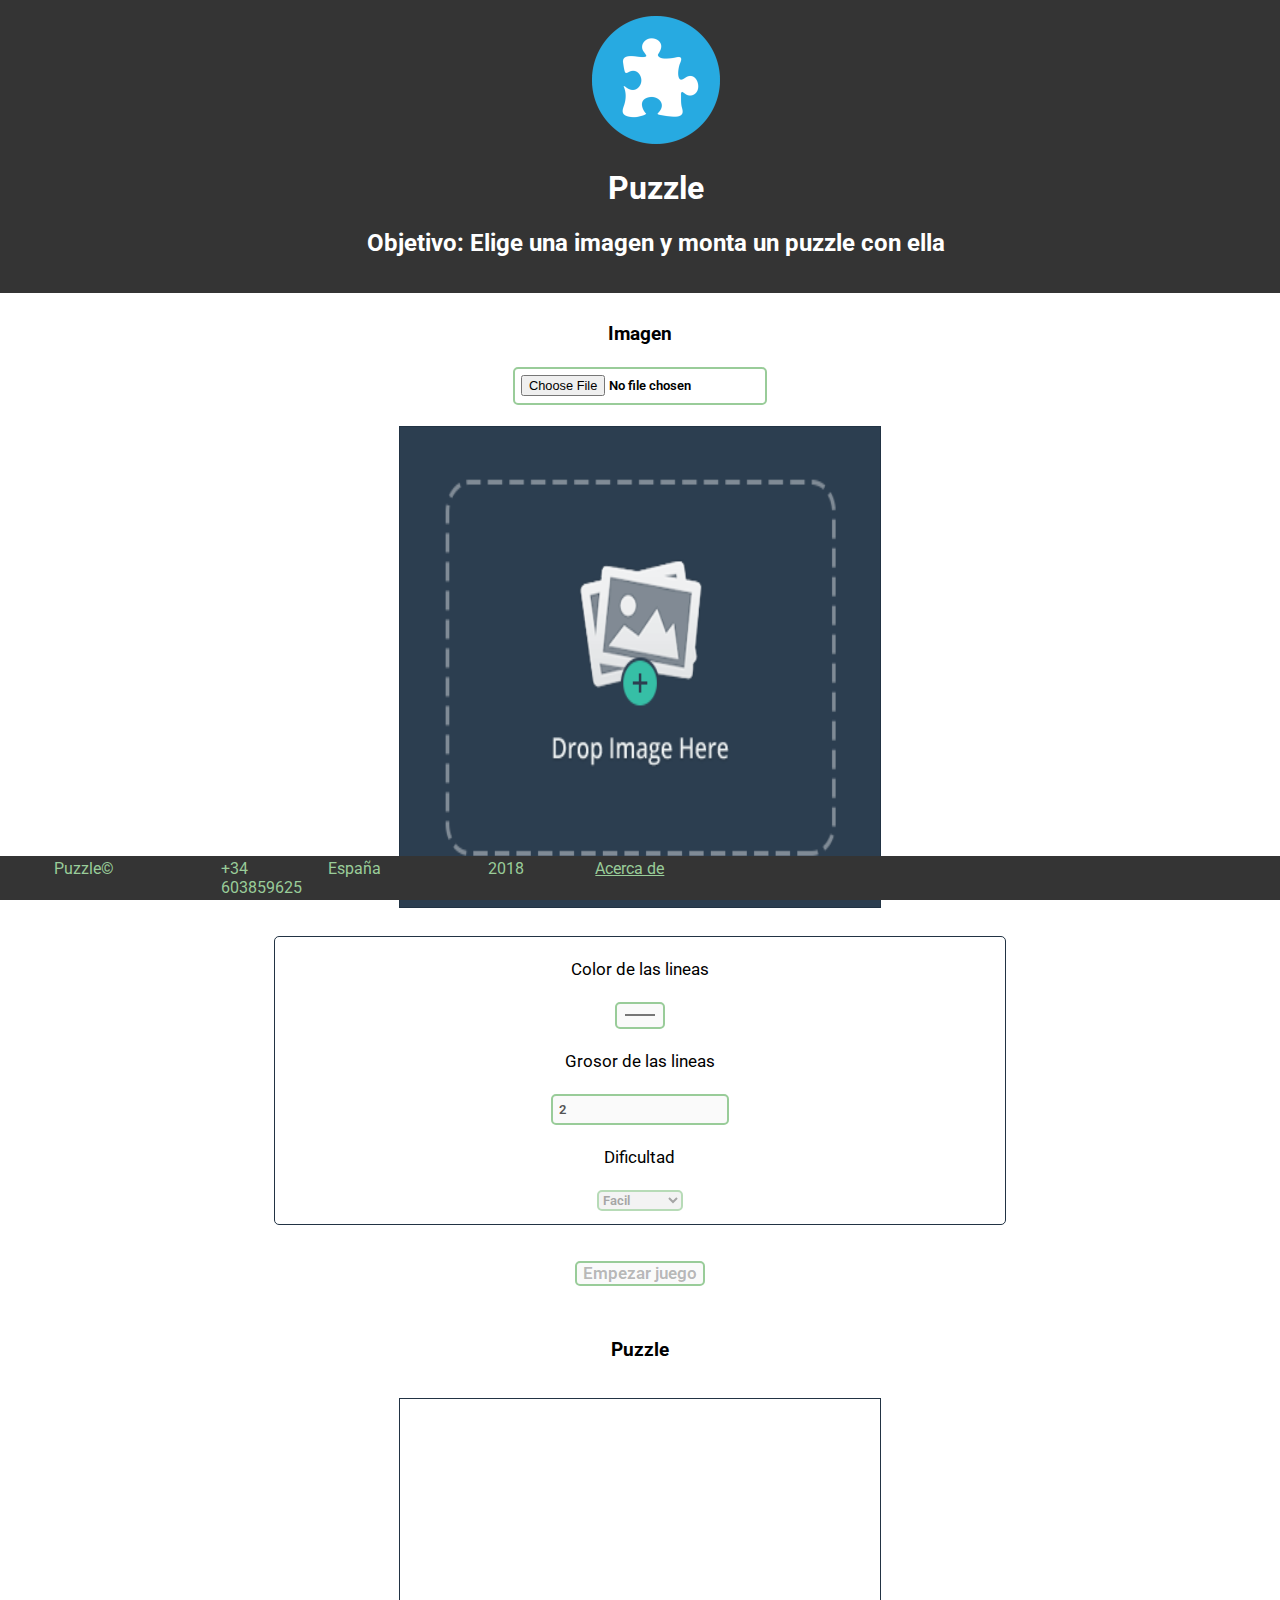
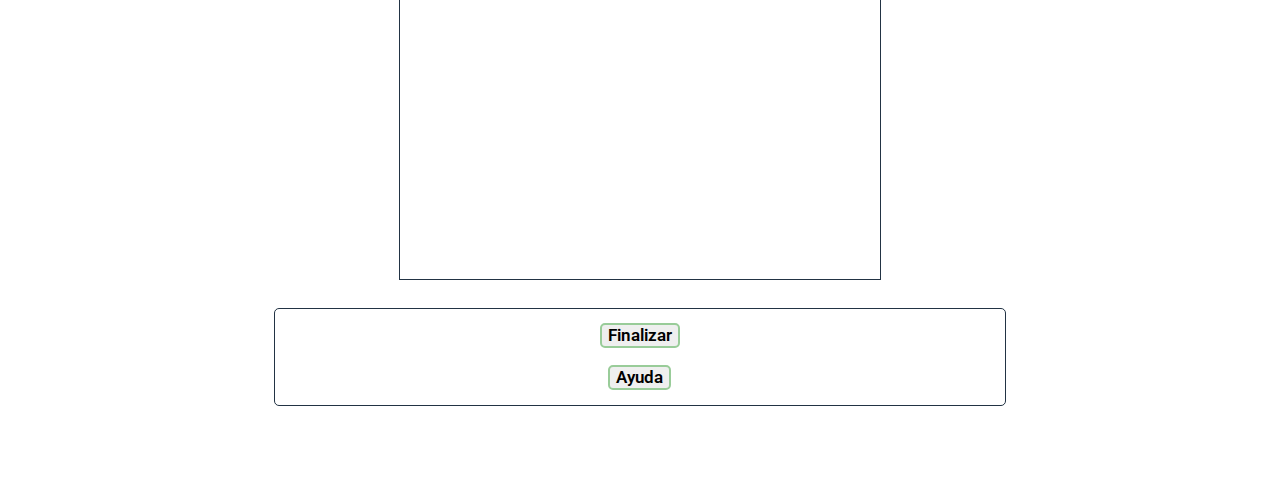
==== commit e5974e2d: "Add files via upload" ====
--- a/index.html
+++ b/index.html
@@ -63,6 +63,9 @@
 			</article>
 			<br>
     </section>
+		<br>
+		<br>
+		<br>
     <footer>
 			<nav>
 				<ul>
--- a/css/estilo.css
+++ b/css/estilo.css
@@ -1,15 +1,193 @@
-body{
-	text-align: center;
-}
-
-canvas{
-	border: 1px solid #234;
-}
-/*section{
-	display: inline-block;
-	float: left;
-	margin-left: .3em;
-}*/
+@import url('https://fonts.googleapis.com/css?family=Roboto');
+*{
+	font-family: 'Roboto', sans-serif;
+}
+
+@media (min-width: 481px) and (max-width: 720px){
+	section{
+	width: 70%;
+	margin:1em auto;
+	font-size: 0.8em;
+	display:flex;
+	flex-direction:column;
+	}
+
+	canvas{
+		border: 1px solid #234;
+		margin: 0 auto;
+		width: 100%;
+	}
+
+	footer>nav>ul>li{
+				text-align: center;
+				display: block;
+				padding: 1em 1.5em;
+				color: #99cc99;
+			}
+
+}
+
+@media (max-width: 481px) {
+	canvas{
+		border: 1px solid #234;
+		margin: 0 auto;
+		width: 100%;
+	}
+
+	footer>nav>ul>li{
+				text-align: center;
+				display: block;
+				padding: 1em 1.5em;
+				color: #99cc99;
+			}
+
+}
+
+	p{
+		font-size: 1.3em;
+	}
+
+	body{
+		text-align: center;
+		min-width: 320px;
+		margin: 0 auto;
+	}
+
+	canvas{
+		border: 1px solid #234;
+		margin: 0 auto;
+	}
+
+	#documentacion{
+		text-align: left;
+		margin: 1em 1em;
+		font-size: 1em;
+	}
+
+	#acerca{
+		text-align: left;
+		margin: 1em 1em;
+		font-size: 0.8em;
+	}
+
+	footer{
+	 position: fixed;
+   left: 0;
+	 bottom: 0;
+   width: 100%;
+	}
+
+	footer>nav{
+		background-color: #343434;
+	}
+		footer>nav>ul{
+			margin:0px;
+			padding:0px;
+			display:flex;
+			flex-wrap:nowrap;
+		}
+			footer>nav>ul>li{
+				text-align: center;
+				display: block;
+				padding: .2em 3.35em;
+				color: #99cc99;
+			}
+			footer>nav>ul>li:nth-of-type(2n){
+				border: 0vw 1vw solid #234;
+				width:0px;
+			}
+
+	footer>nav>ul>li>a{
+		display: block;
+		text-decoration: underline;
+		color: #99cc99;
+		font-style: bold;
+		transition:all 0.3s;
+
+	}
+
+	footer>nav>ul>li>a:hover{
+		color:white;
+	}
+
+	body>header{
+	  background-color: #343434;
+		display: flex;
+		flex-direction: column;
+		padding: 1em;
+		width: 100%;
+		overflow: hidden;
+		color: white;
+	}
+
+	header>a>img{
+		width: 10%;
+	}
+
+	article{
+		width:70%;
+		margin: 1em auto;
+		padding: .5em;
+		border:.1em solid #234;
+		border-radius:5px;
+
+		display:flex;
+		flex-direction:column;
+	}
+
+	section{
+	width: 80%;
+	margin:1em auto;
+	font-size: 0.8em;
+	display:flex;
+	flex-direction:column;
+	}
+
+	button:hover{
+		background-color: #99cc99;
+
+	}
+
+	button{
+		display: block;
+	    margin: .5em auto;
+	    height: auto;
+	    border: 2px solid #99cc99;
+	    border-radius: 5px;
+	    font-weight: 600;
+	    font-size: 1.3em;
+	}
+
+	input:hover{
+		background-color: #99cc99;
+
+	}
+
+	input{
+			display: block;
+	    margin: .5em auto;
+	    height: auto;
+			padding: .5em;
+	    border: 2px solid #99cc99;
+	    border-radius: 5px;
+	    font-weight: 600;
+	    font-size: 1em;
+	}
+
+	select:hover{
+		background-color: #99cc99;
+
+	}
+
+	select{
+		display: block;
+	    margin: .5em auto;
+	    height: auto;
+	    border: 2px solid #99cc99;
+	    border-radius: 5px;
+	    font-weight: 600;
+	    font-size: 1em;
+	}
 
 /* The Modal (background) */
 .modal {
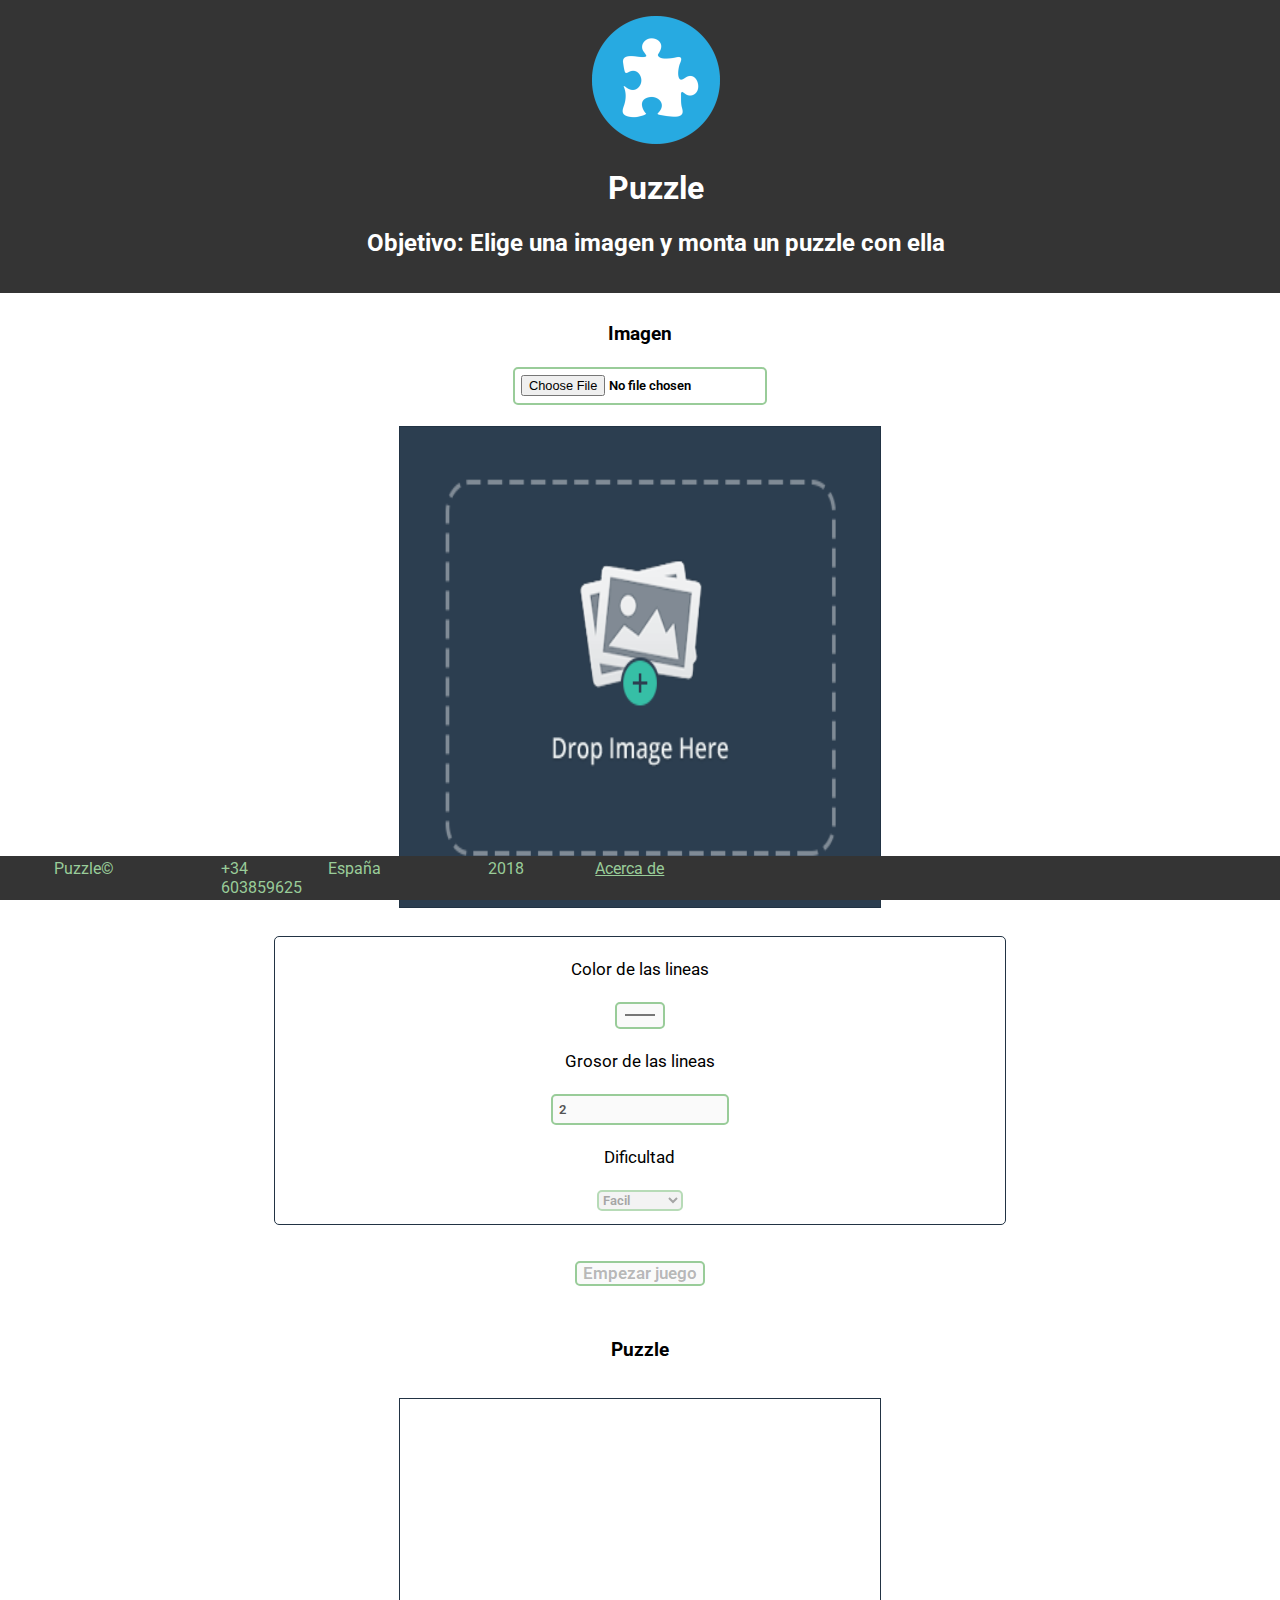
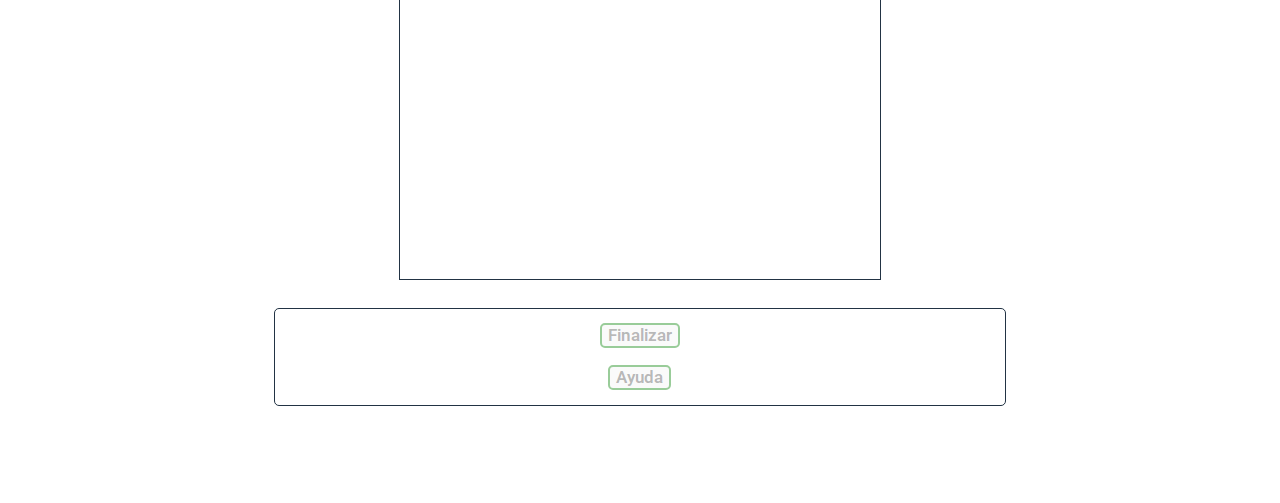
==== commit f69105c3: "Add files via upload" ====
--- a/index.html
+++ b/index.html
@@ -6,7 +6,6 @@
 		<meta charset="UTF-8">
 		<meta name="author" content="Yolanda Cruz Girona">
 		<title>Puzzle</title>
-		<script src="javascript/script.js"></script>
 		<link rel="stylesheet" href="css/estilo.css">
 	</head>
 
@@ -24,7 +23,7 @@
 				<input id="uploadImage" type="file" name="myPhoto" onchange="cambiarFoto();" accept="image/*"/>
 			</form>
 			<br>
-      <canvas width="480" height="480" id="cv01" onclick="cambiarFotoclick();">
+      <canvas width="480" height="480" id="cv01" onclick="cambiarFotoclick();" ondragover="destacar(event);">
 
 			</canvas>
 			<br>
@@ -38,7 +37,7 @@
           <input id="grosor" value=2 type="numer" disabled>
           <p>Dificultad</p>
          <select id="botDif" disabled onclick="previsualizar(event);">
-            <option value="0">Facil</option>
+            <option value="0" selected>Facil</option>
             <option value="1">Intermedia</option>
             <option value="2">Dificil</option>
           </select>
@@ -77,5 +76,6 @@
 				</ul>
 			</nav>
     </footer>
+    <script src="javascript/script.js"></script>
   </body>
 </html>
--- a/css/estilo.css
+++ b/css/estilo.css
@@ -15,7 +15,6 @@
 	canvas{
 		border: 1px solid #234;
 		margin: 0 auto;
-		width: 100%;
 	}
 
 	footer>nav>ul>li{
@@ -31,7 +30,6 @@
 	canvas{
 		border: 1px solid #234;
 		margin: 0 auto;
-		width: 100%;
 	}
 
 	footer>nav>ul>li{
